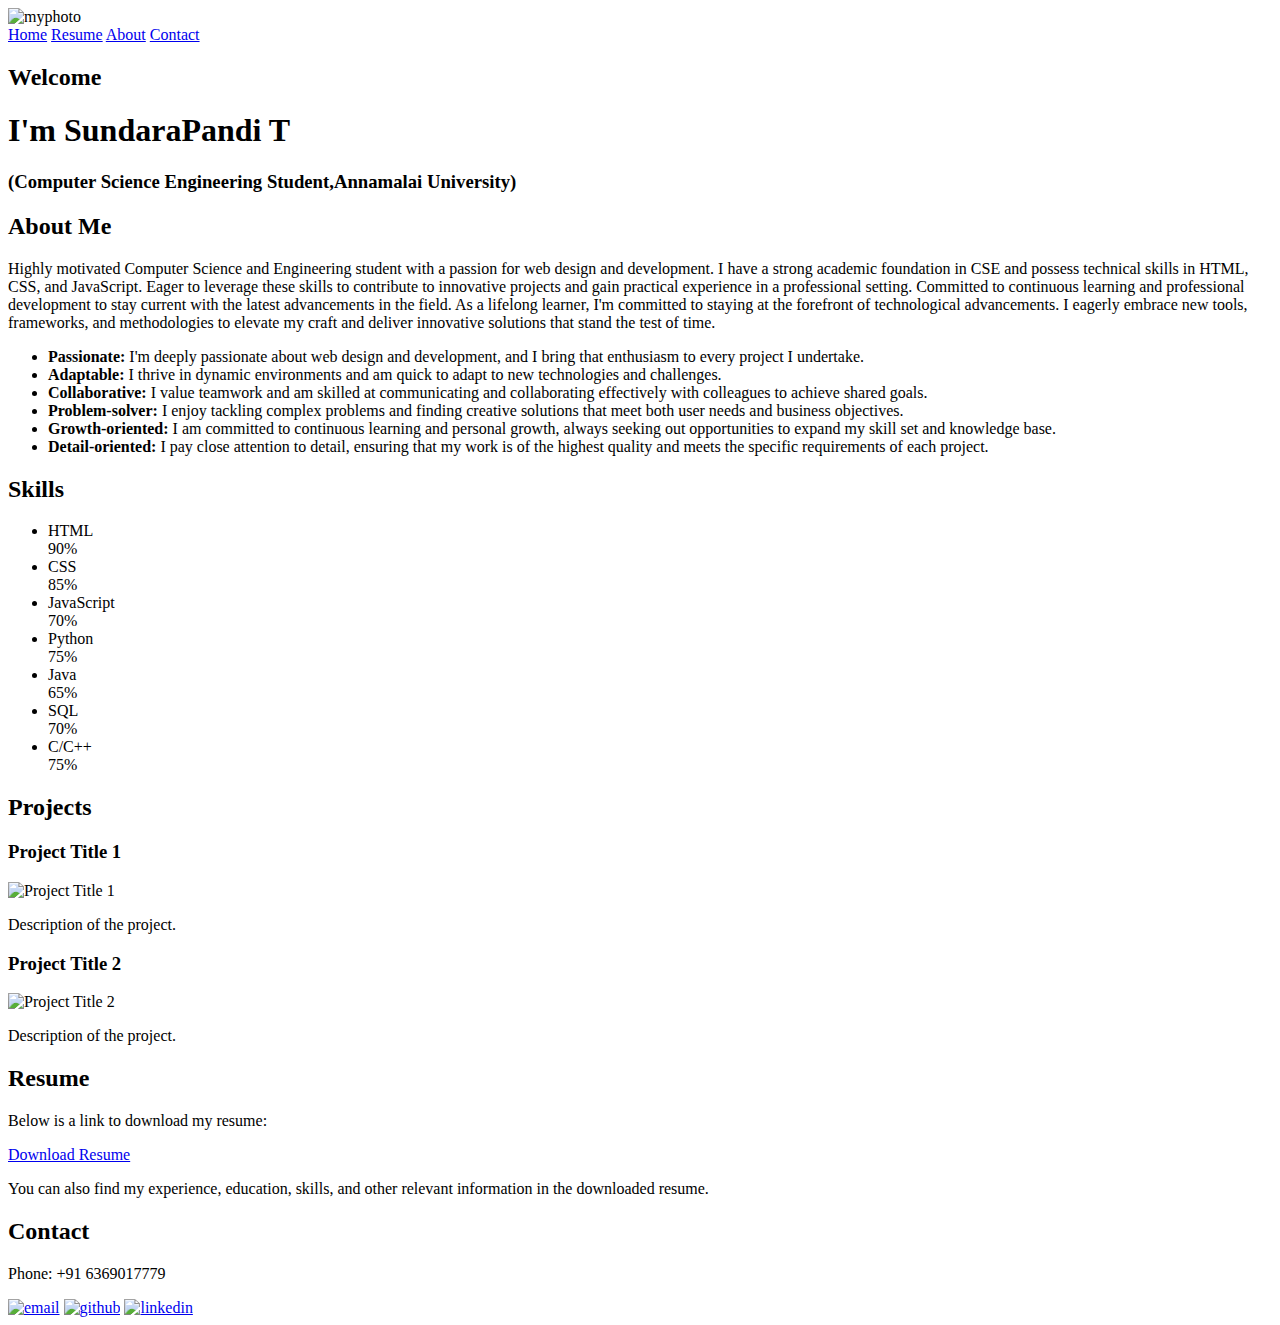
==== index.html @ 63374f0b "Update and rename portfolio/index.html to index.html" ====
<!DOCTYPE html>
<html lang="en">
<head>
    <meta charset="UTF-8">
    <meta http-equiv="X-UA-Compatible" content="IE=edge">
    <meta name="viewport" content="width=device-width, initial-scale=1.0">
    <title>MyWeb</title>
    <link rel="stylesheet" href="Portfolio_intern.css">
    <link rel="shortcut icon" href="s_logo.jpg" type="image/x-icon">
    <script>
        document.addEventListener('DOMContentLoaded', function() {
    // Get all links with the class 'scroll-link'
    var scrollLinks = document.querySelectorAll('.scroll-link');

    // Add click event listener to each link
    scrollLinks.forEach(function(link) {
        link.addEventListener('click', function(e) {
            e.preventDefault(); // Prevent default anchor behavior

            // Get the target section ID from the data-target attribute
            var targetId = this.getAttribute('data-target');
            var targetSection = document.querySelector(targetId);

            // Scroll to the target section smoothly
            targetSection.scrollIntoView({ behavior: 'smooth' });
        });
    });
});

    </script>
</head>
<body>
    <div class="web">
        <div class="about">
            <img src="C:\Users\ravip\OneDrive\Desktop\sundarpic.jpg" alt="myphoto" width="200" height="200">
            <br><a href="#" class="scroll-link" data-target="#home">Home</a>
            <a href="#resume" class="scroll-link" data-target="#resume">Resume</a>
            <a href="#about" class="scroll-link" data-target="#about">About</a>
            <a href="#contact" class="scroll-link" data-target="#contact">Contact</a>    
        </div>
        
        <div class="body">
            <h2>Welcome</h2>
            <h1>I'm <b>SundaraPandi T</b></h1>
            <h3>(Computer Science Engineering Student,Annamalai University)</h3>
        </div>
    </div>
    <div id="more-detail">
        <section id="about">
            <h2>About Me</h2>
            <p>Highly motivated Computer Science and Engineering student with a passion for web design and development. 
                I have a strong academic foundation in CSE and possess technical skills in HTML, CSS, and JavaScript. 
                Eager to leverage these skills to contribute to innovative projects and gain practical experience in a professional setting. 
                Committed to continuous learning and professional development to stay current with the latest advancements in the field.
                As a lifelong learner, I'm committed to staying at the forefront of technological advancements.
                I eagerly embrace new tools, frameworks, and methodologies to elevate my craft and deliver innovative solutions that stand the test of time.</p>

            <ul>
                <li><strong>Passionate:</strong> I'm deeply passionate about web design and development, and I bring that enthusiasm to every project I undertake.</li>
                <li><strong>Adaptable:</strong> I thrive in dynamic environments and am quick to adapt to new technologies and challenges.</li>
                <li><strong>Collaborative:</strong> I value teamwork and am skilled at communicating and collaborating effectively with colleagues to achieve shared goals.</li>
                <li><strong>Problem-solver:</strong> I enjoy tackling complex problems and finding creative solutions that meet both user needs and business objectives.</li>
                <li><strong>Growth-oriented:</strong> I am committed to continuous learning and personal growth, always seeking out opportunities to expand my skill set and knowledge base.</li>
                <li><strong>Detail-oriented:</strong> I pay close attention to detail, ensuring that my work is of the highest quality and meets the specific requirements of each project.</li>
            </ul>
        </section>
        
        
        <section id="skills">
    <h2>Skills</h2>
    <ul>
        <li>
            HTML
            <div class="skill-bar">
                <div class="skill-level" style="width: 90%;">90%</div>
            </div>
        </li>
        <li>
            CSS
            <div class="skill-bar">
                <div class="skill-level" style="width: 85%;">85%</div>
            </div>
        </li>
        <li>
            JavaScript
            <div class="skill-bar">
                <div class="skill-level" style="width: 70%;">70%</div>
            </div>
        </li>
        <li>
            Python
            <div class="skill-bar">
                <div class="skill-level" style="width: 75%;">75%</div>
            </div>
        </li>
        <li>
            Java
            <div class="skill-bar">
                <div class="skill-level" style="width: 65%;">65%</div>
            </div>
        </li>
        <li>
            SQL
            <div class="skill-bar">
                <div class="skill-level" style="width: 70%;">70%</div>
            </div>
        </li>
        <li>
            C/C++
            <div class="skill-bar">
                <div class="skill-level" style="width: 75%;">75%</div>
            </div>
        </li>
    </ul>
</section>

        
        <section id="projects">
            <h2>Projects</h2>
            <div class="project">
                <h3>Project Title 1</h3>
                <img src="project-image1.jpg" alt="Project Title 1">
                <p>Description of the project.</p>
            </div>
            <div class="project">
                <h3>Project Title 2</h3>
                <img src="project-image2.jpg" alt="Project Title 2">
                <p>Description of the project.</p>
            </div>
            <!-- Add more projects as needed -->
        </section>
        
        <section id="resume">
            <h2>Resume</h2>
            <p>Below is a link to download my resume:</p>
            <p id="download-button"><a href="https://github.com/SundarapandiT/SundarapandiT/blob/main/SUNDARAPANDI%20T.pdf" download="">Download Resume</a></p>
            <p>You can also find my experience, education, skills, and other relevant information in the downloaded resume.</p>
        </section>
        
        
        <section id="contact">
            <h2>Contact</h2>
            <!-- <p>Email: your@email.com</p> -->
            <p>Phone: +91 6369017779</p>
            <a href="mailto: sundarapandi1707@gmail.com"class="img1" target="_blank"><img src="gmail.png" alt="email" width="40" height="40"></a>
             <a href="https://github.com/SundarapandiT/" class="img1" target="_blank"><img src="github.png" alt="github" width="40" height="40"></a>
             <a href="https://www.linkedin.com/in/sundarapandi-t-5a1772247" target="_blank" class="img1"><img src="linkedin.png" alt="linkedin" width="40" height="40"></a>
        </section>
        
        <!-- <footer>
            <p>&copy; 2024 Your Name</p>
            <p>Additional Links or Information</p>
        </footer> -->
    </div>
    
    
</body>
</html>
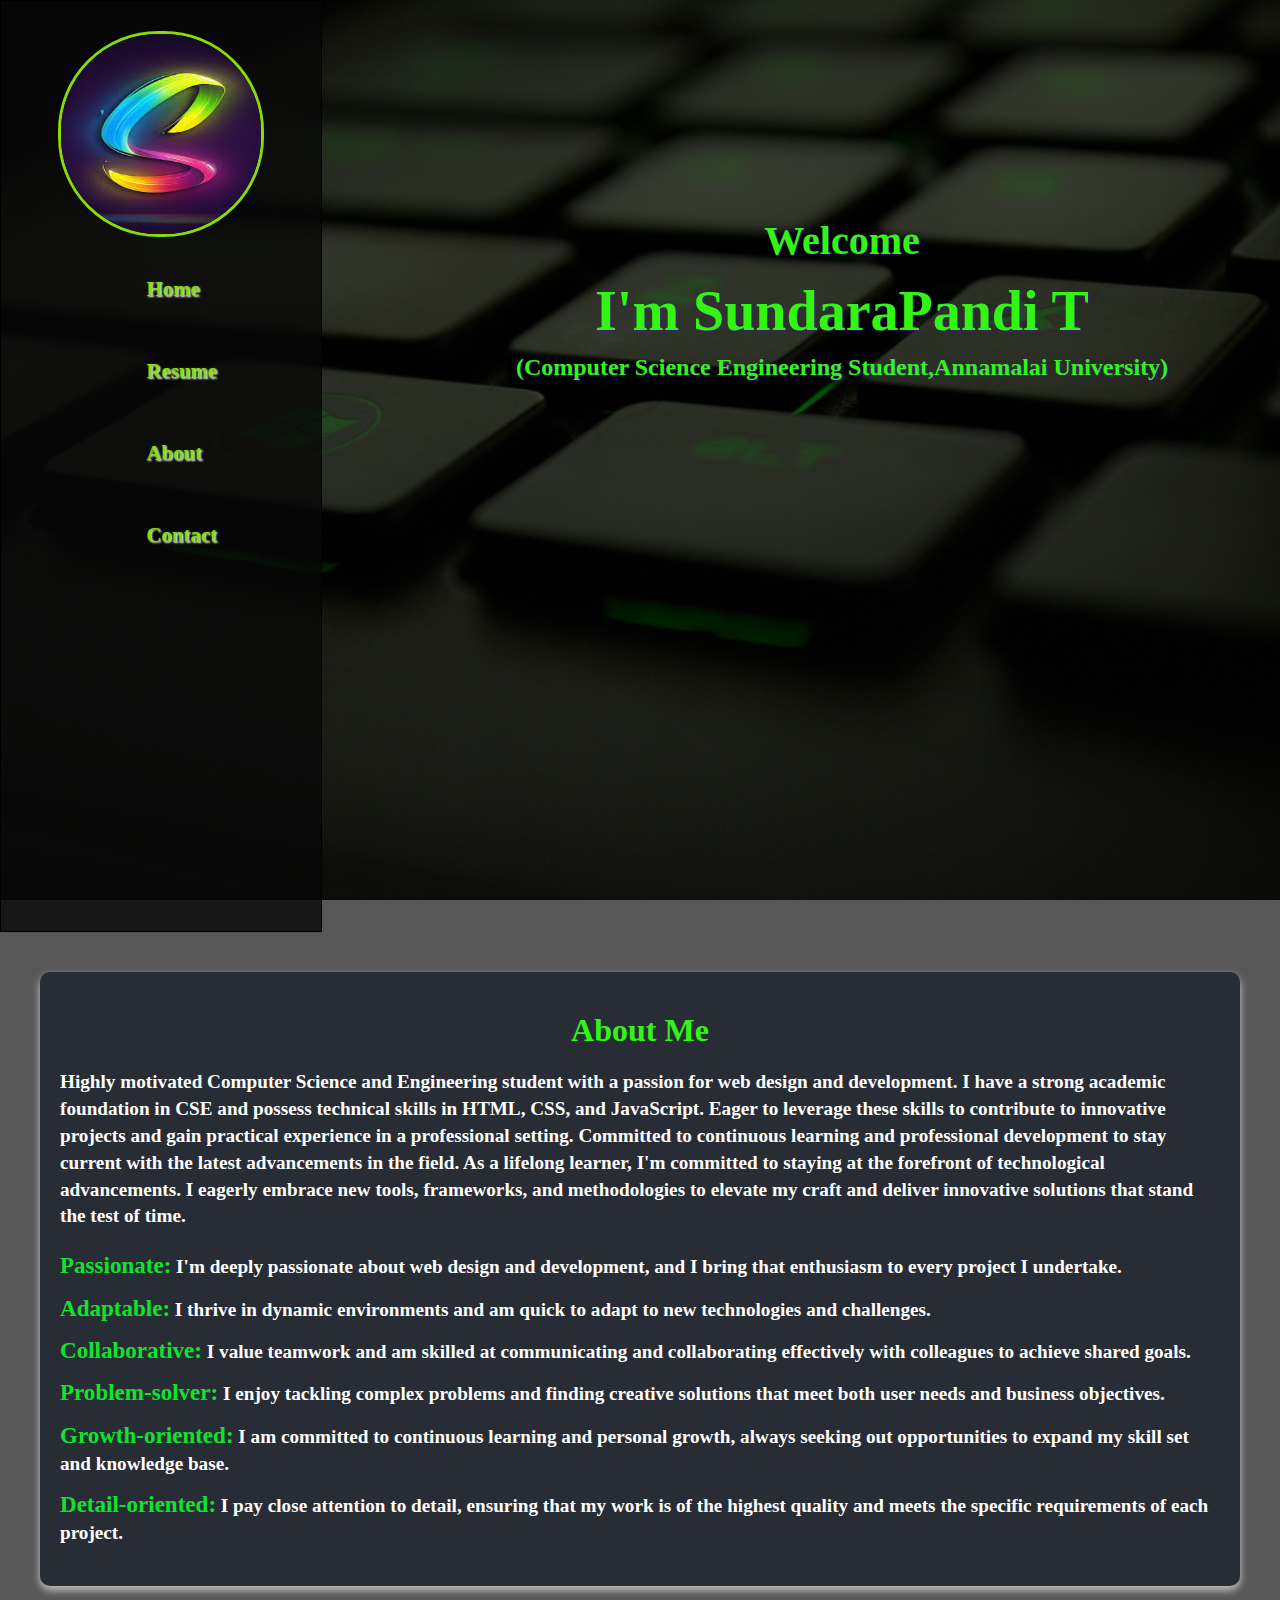
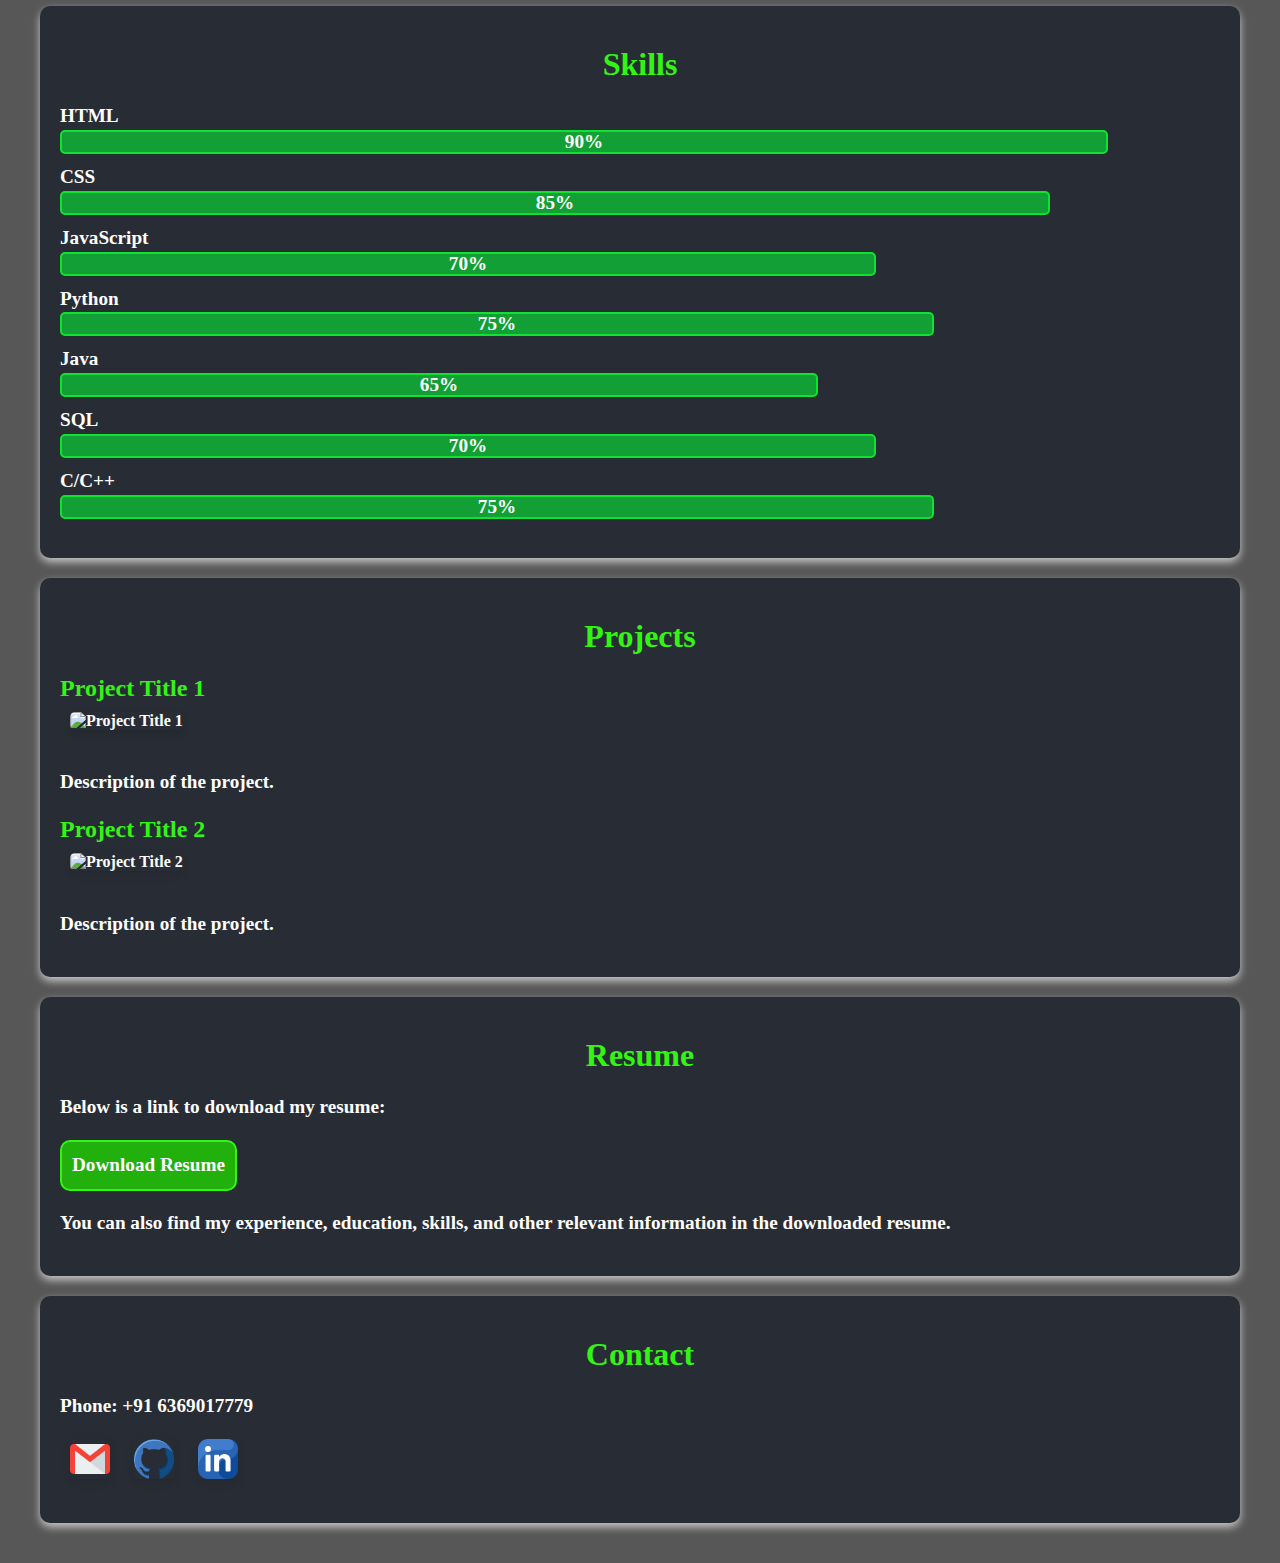
==== commit c17d211e: "Update index.html" ====
--- a/index.html
+++ b/index.html
@@ -5,7 +5,7 @@
     <meta http-equiv="X-UA-Compatible" content="IE=edge">
     <meta name="viewport" content="width=device-width, initial-scale=1.0">
     <title>MyWeb</title>
-    <link rel="stylesheet" href="Portfolio_intern.css">
+    <link rel="stylesheet" href="webstyle.css">
     <link rel="shortcut icon" href="s_logo.jpg" type="image/x-icon">
     <script>
         document.addEventListener('DOMContentLoaded', function() {
@@ -32,7 +32,7 @@
 <body>
     <div class="web">
         <div class="about">
-            <img src="C:\Users\ravip\OneDrive\Desktop\sundarpic.jpg" alt="myphoto" width="200" height="200">
+            <img src="./portfolio/S.jpg" alt="myphoto" width="200" height="200">
             <br><a href="#" class="scroll-link" data-target="#home">Home</a>
             <a href="#resume" class="scroll-link" data-target="#resume">Resume</a>
             <a href="#about" class="scroll-link" data-target="#about">About</a>
@@ -142,9 +142,9 @@
             <h2>Contact</h2>
             <!-- <p>Email: your@email.com</p> -->
             <p>Phone: +91 6369017779</p>
-            <a href="mailto: sundarapandi1707@gmail.com"class="img1" target="_blank"><img src="gmail.png" alt="email" width="40" height="40"></a>
-             <a href="https://github.com/SundarapandiT/" class="img1" target="_blank"><img src="github.png" alt="github" width="40" height="40"></a>
-             <a href="https://www.linkedin.com/in/sundarapandi-t-5a1772247" target="_blank" class="img1"><img src="linkedin.png" alt="linkedin" width="40" height="40"></a>
+            <a href="mailto: sundarapandi1707@gmail.com"class="img1" target="_blank"><img src="./portfolio/gmail.png" alt="email" width="40" height="40"></a>
+             <a href="https://github.com/SundarapandiT/" class="img1" target="_blank"><img src="./portfolio/github.png" alt="github" width="40" height="40"></a>
+             <a href="https://www.linkedin.com/in/sundarapandi-t-5a1772247" target="_blank" class="img1"><img src="./portfolio/linkedin.png" alt="linkedin" width="40" height="40"></a>
         </section>
         
         <!-- <footer>
--- a/webstyle.css
+++ b/webstyle.css
@@ -0,0 +1,193 @@
+body {
+    font-family: 'Times New Roman', Times, serif;
+    background: url('./portfolio/webbg.jpg') no-repeat center center fixed;
+    background-size: cover;
+    min-height: 100vh;
+    margin: 0;
+    padding: 0;
+}
+
+div.web {
+    display: flex;
+    flex-wrap: wrap;
+    background-color: rgba(0, 0, 0, 0.658);
+    line-height: 2em;
+}
+
+.about {
+    flex: 0 0 25%; /* 25% width on desktop */
+    min-width: 200px; /* Minimum width */
+    border: 1px solid black;
+    text-align: center;
+    padding-top: 30px;
+    background-color: rgb(8, 7, 7, 0.8);
+    height: 100vh;
+}
+
+.about a {
+    text-decoration: none;
+    display: flex;
+    padding: 25px;
+    padding-left: 7em;
+    font-weight: 600;
+    font-size: 1.3em;
+    text-shadow: 1px 1px 2px white;
+    color: rgb(136, 218, 13);
+    transition: 0.3s ease-in-out;
+}
+
+.about a:hover {
+    color: rgb(77, 255, 0);
+    /* text-transform: uppercase; */
+    border: 2px solid rgb(7, 159, 7);
+    border-radius: 10px;
+    letter-spacing: 3px;
+}
+
+.about img {
+    border-radius: 100px;
+    border: 3px solid rgb(136, 219, 10);
+}
+
+.body {
+    text-align: center;
+    padding: 30px;
+    padding-top: 12em;
+    padding-left: 7em;
+    flex: 2;
+}
+
+h1, h2, h3 {
+    font-weight: 600;
+    color: #32f514; /* Green color */
+    text-shadow: 1px 1px 2px rgba(83, 12, 216, 0.637);
+    margin-bottom: 10px;
+    transition: color 0.3s ease, text-shadow 0.3s ease; /* Added transition effect */
+}
+
+h1 {
+    font-size: 3.5em; /* Increased font size */
+}
+
+h2 {
+    font-size: 2.5em; /* Increased font size */
+}
+
+h3 {
+    font-size: 1.5em; /* Increased font size */
+}
+
+#more-detail {
+    /* background-color: #151920; */
+    background-color: rgba(0, 0, 0, 0.658);
+     /* Dark mode background color */
+    padding: 20px; /* Add padding for spacing */
+    color: white; /* Set text color to white */
+}
+
+#more-detail h1,
+#more-detail h2,
+#more-detail h3 {
+    font-weight: bold; /* Reset font weight */
+    color: #32f514; /* Green color */
+    text-shadow: none; /* Remove text shadow */
+    margin-top: 20px; /* Add margin for separation */
+}
+
+section {
+    padding: 20px;
+    background-color: #282c34; /* Slightly blackish appearance */
+    margin: 20px;
+    border-radius: 10px;
+    box-shadow: 0 4px 8px rgba(255, 255, 255, 0.68);
+    color: white; /* Set text color to white */
+    font-weight: 600;
+    transition: color 0.3s ease, text-shadow 0.3s ease; /* Added transition effect */
+}
+
+section h2 {
+    color: #32f514; /* Green color */
+    text-align: center;
+    margin-bottom: 20px;
+    font-size: 2em; /* Increased font size */
+}
+
+section ul {
+    color: #ffffff;
+    line-height: 1.4;
+    font-size: larger;
+}
+
+section ul strong {
+    color: #11e230;
+    font-size: larger;
+}
+
+section p {
+    color: #ffffff;
+    line-height: 1.4;
+    font-size: larger; /* Decreased font size */
+}
+
+section img {
+    display:inline-block;
+    margin: 0 10px 20px; /* Center align images and add bottom margin */
+    max-width: 100%;
+    border-radius: 5px;
+    box-shadow: 0 4px 8px rgba(0, 0, 0, 0.1);
+}
+
+section ul {
+    list-style-type: none;
+    padding: 0;
+}
+
+section li {
+    margin-bottom: 10px;
+}
+
+section a {
+    text-decoration: none;
+    color: #0ea5e6;
+    font-weight: bold;
+}
+
+section #download-button a {
+    background-color: #22b00c; /* Green button background color */
+    color: white; /* Text color */
+    border: 2px solid #32f514; /* Border color */
+    border-radius: 10px;
+    padding: 10px;
+    display: inline-block;
+    transition: background-color 0.3s ease; /* Added transition effect */
+}
+
+section #download-button a:hover {
+    background-color: #11e230; /* Darker green on hover */
+}
+
+section a:hover {
+    text-decoration: underline;
+}
+
+.skill-level {
+    border: 2px solid #11e230;
+    background-color: rgba(0, 255, 55, 0.546);
+    color: white;
+    border-radius: 5px;
+    text-align: center;
+    height: 100%;
+    line-height: 20px;
+}
+
+/* CSS for both mobile and desktop */
+@media screen and (max-width: 768px) {
+    .about {
+        flex: 0 0 100%; /* Full width on mobile */
+        margin-left: 0;
+    }
+
+    .body {
+        padding-left: 0; /* No padding on left for mobile */
+    }
+}
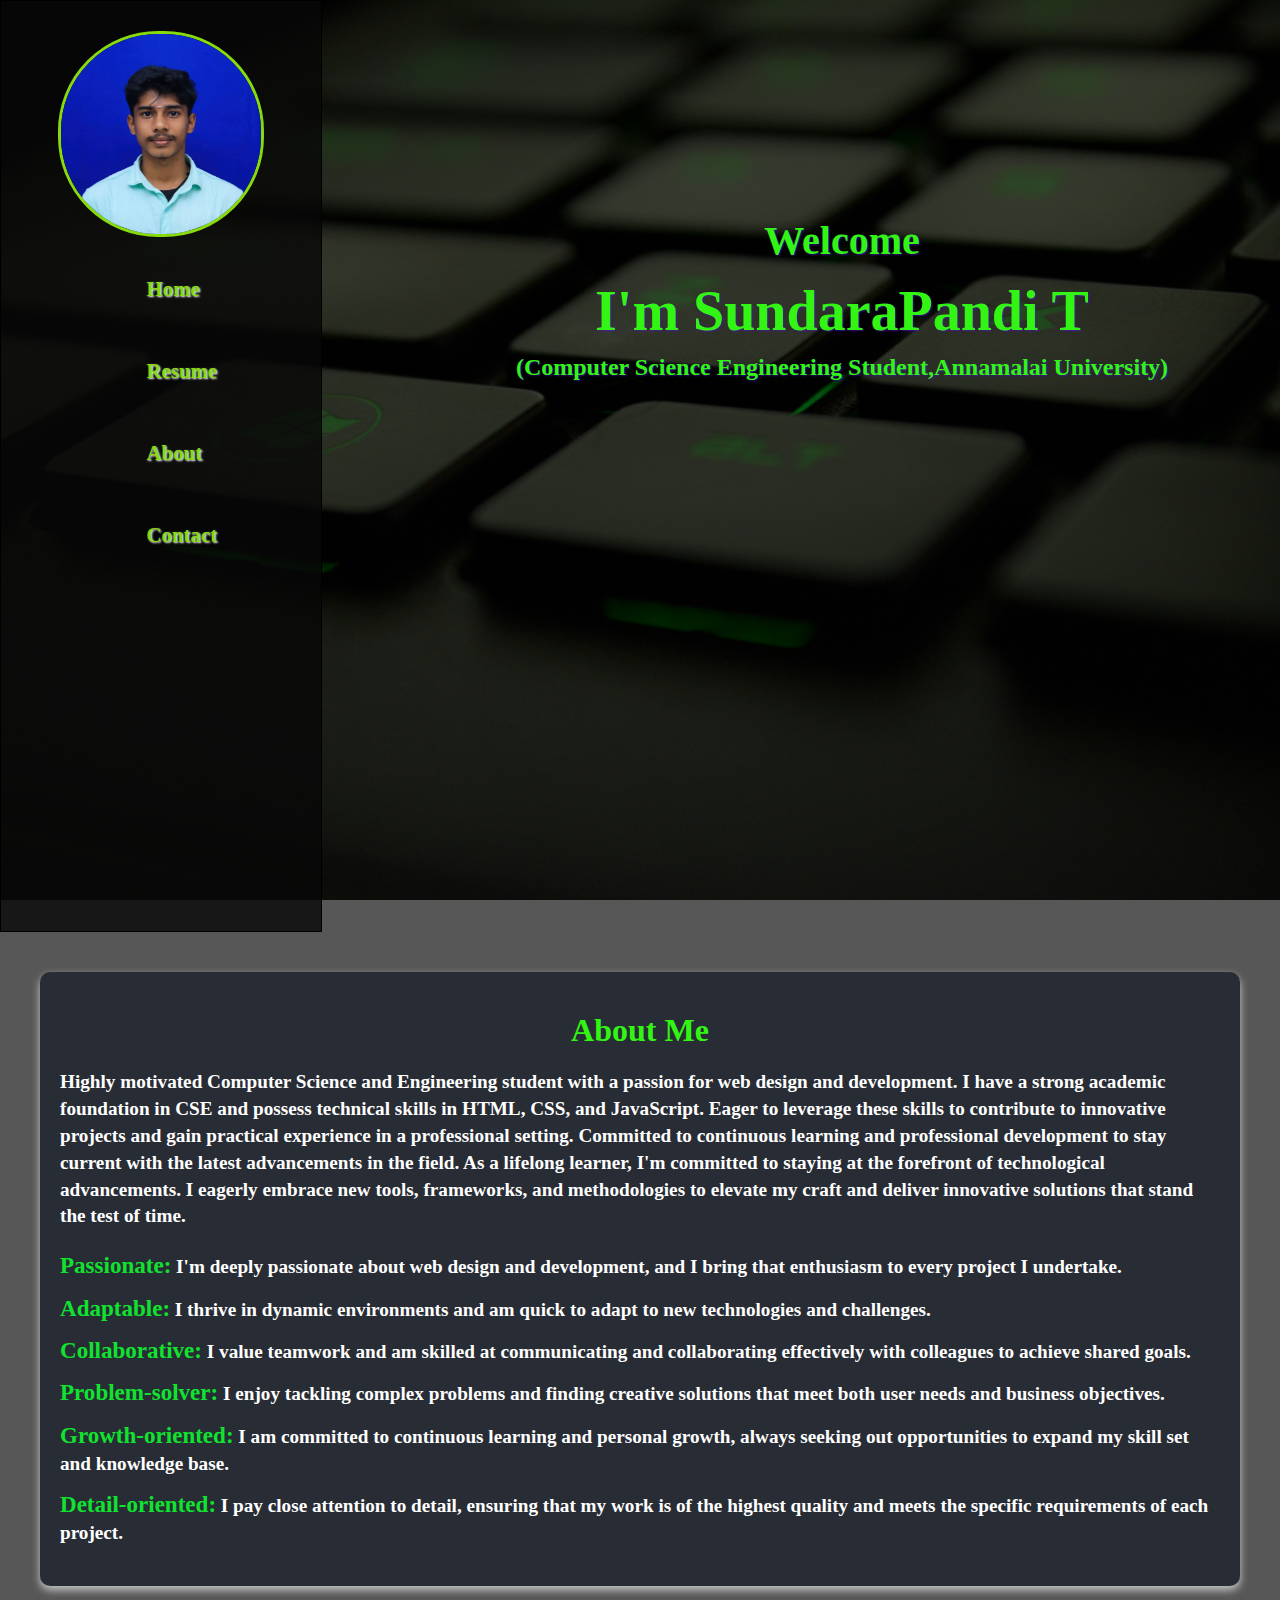
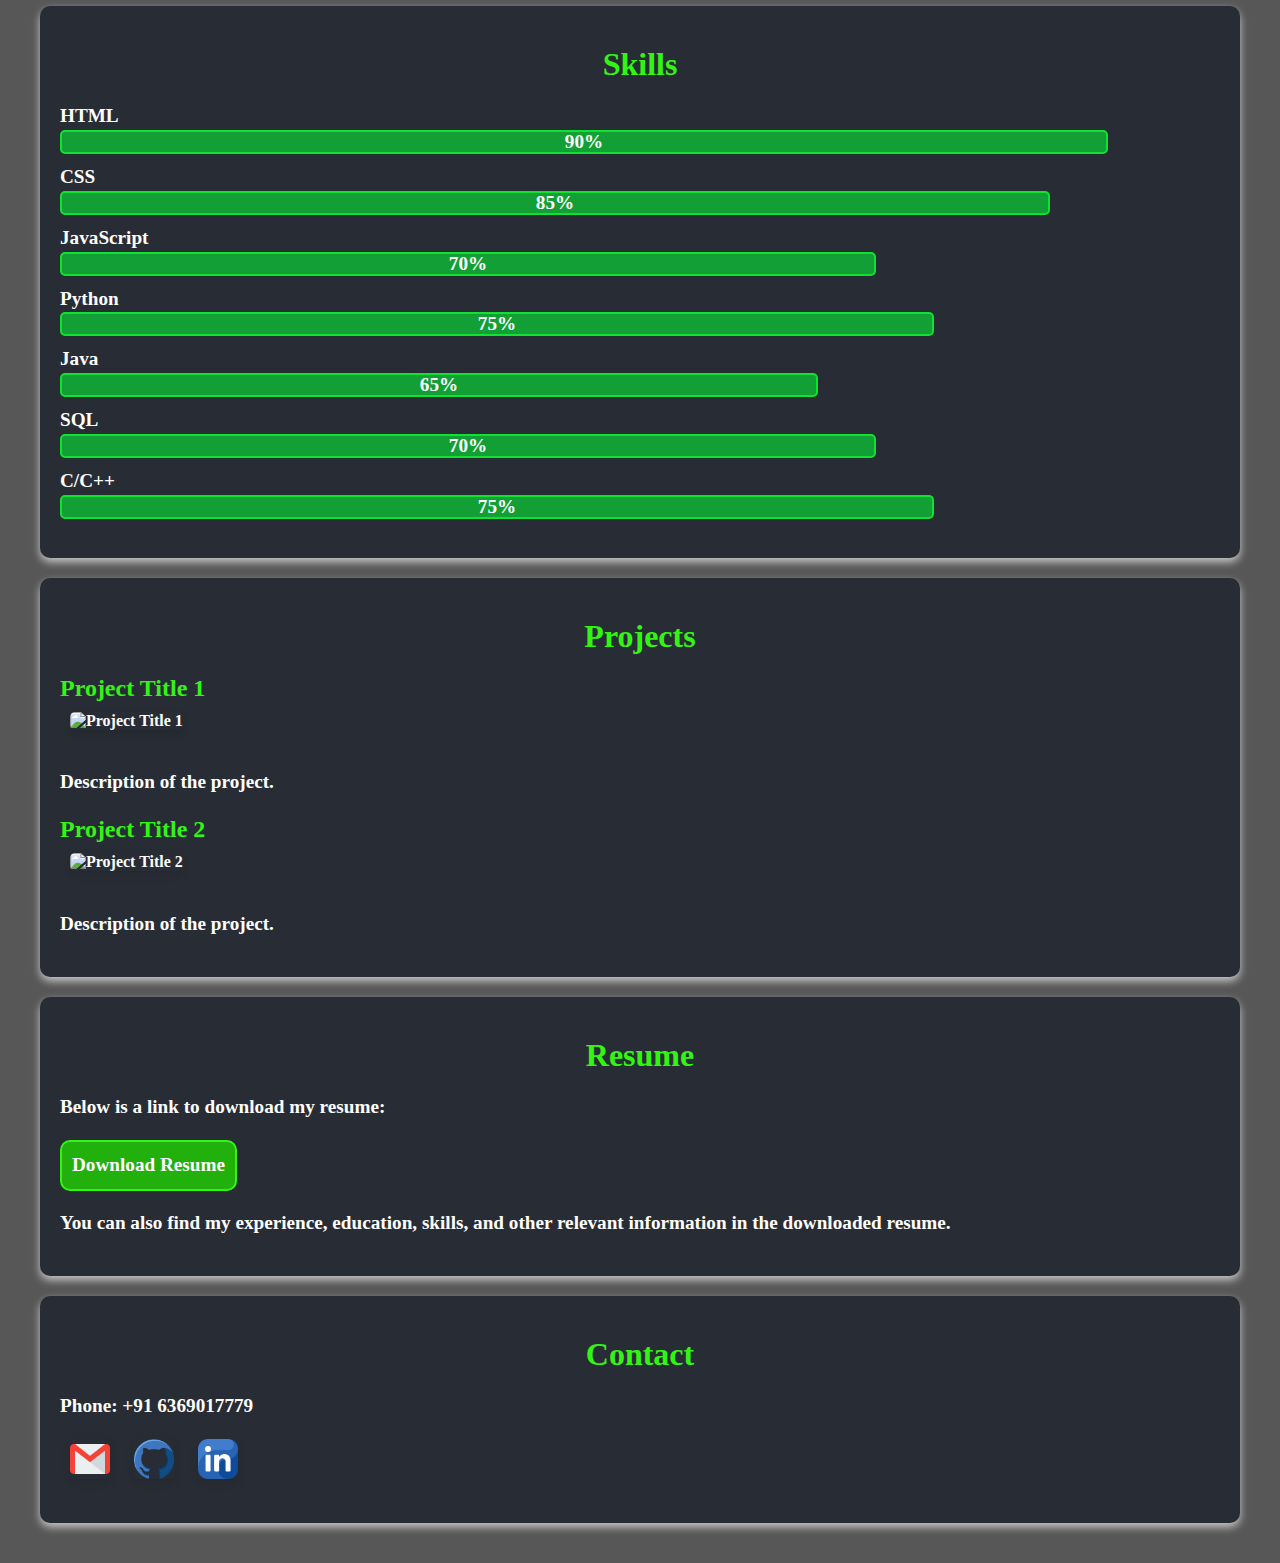
==== commit 79674634: "Update index.html" ====
--- a/index.html
+++ b/index.html
@@ -32,7 +32,7 @@
 <body>
     <div class="web">
         <div class="about">
-            <img src="./portfolio/S.jpg" alt="myphoto" width="200" height="200">
+            <img src="./portfolio/sundarpic.jpg" alt="myphoto" width="200" height="200">
             <br><a href="#" class="scroll-link" data-target="#home">Home</a>
             <a href="#resume" class="scroll-link" data-target="#resume">Resume</a>
             <a href="#about" class="scroll-link" data-target="#about">About</a>
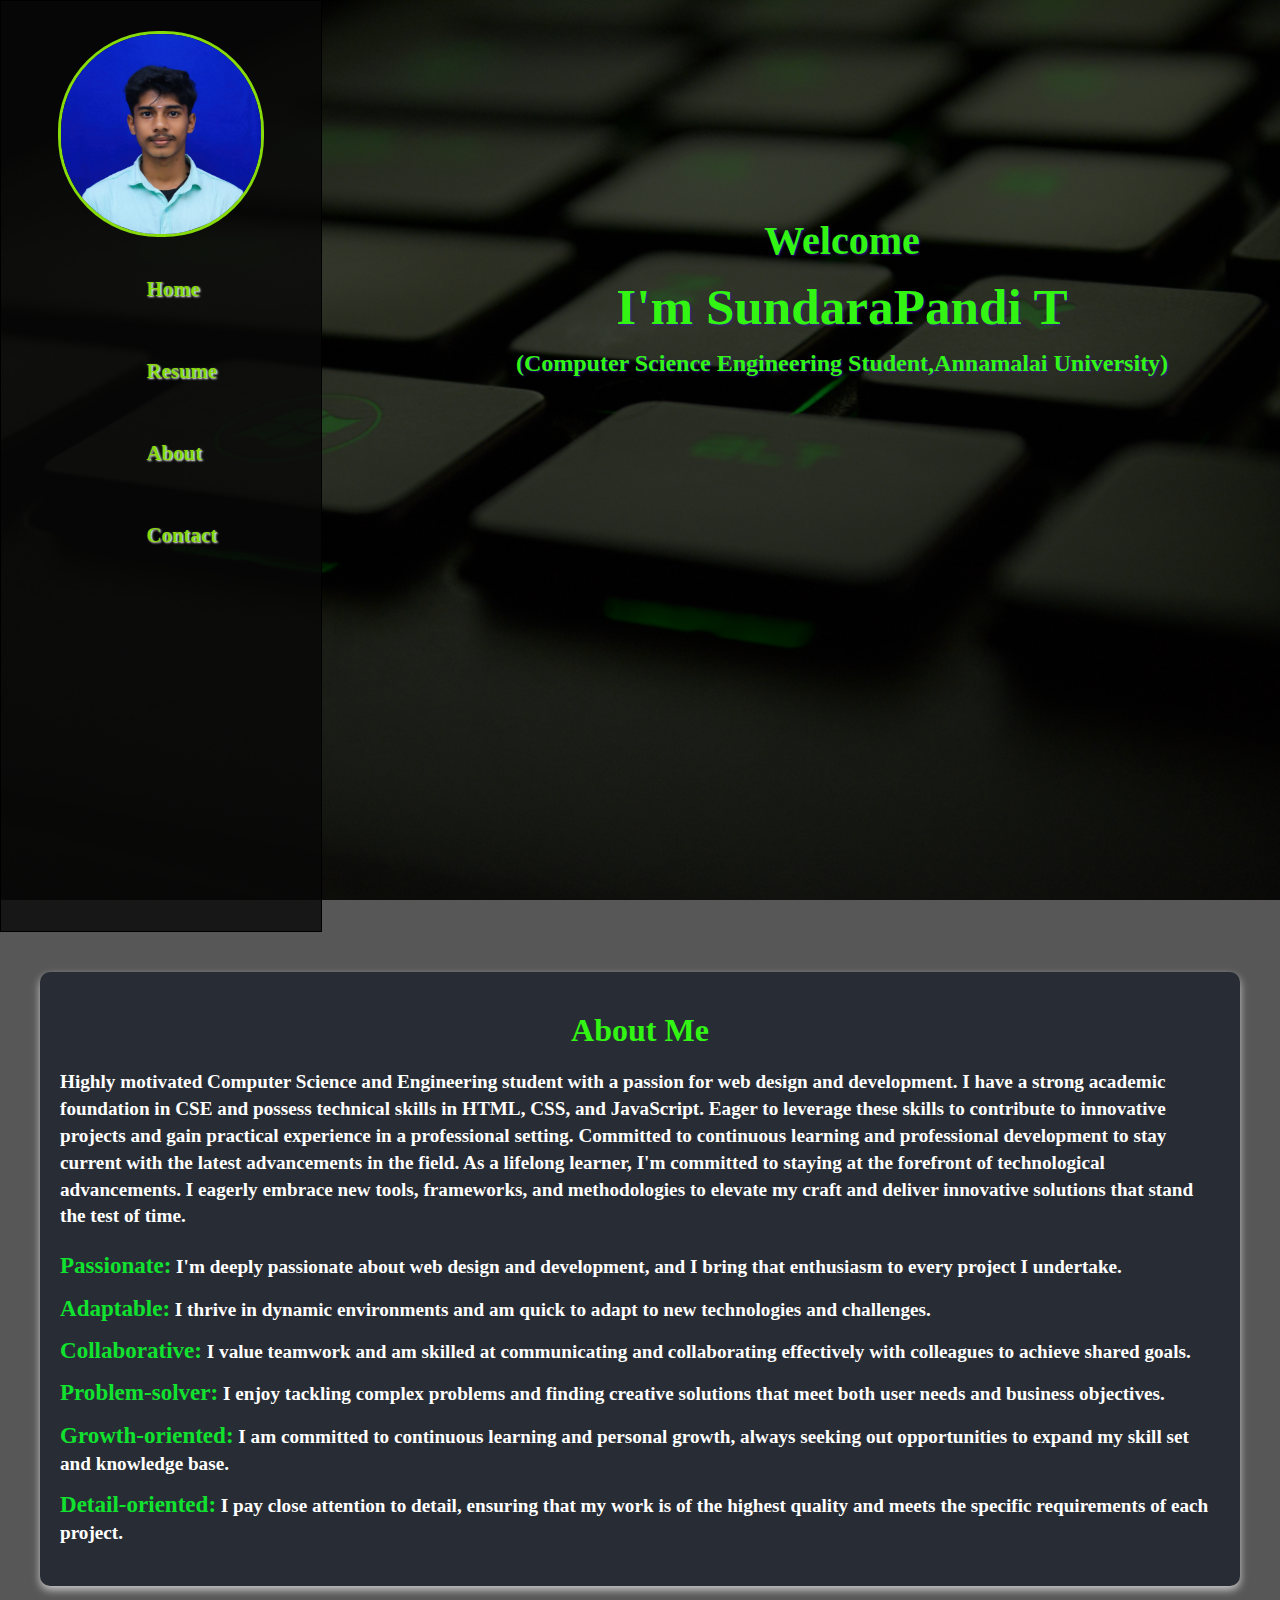
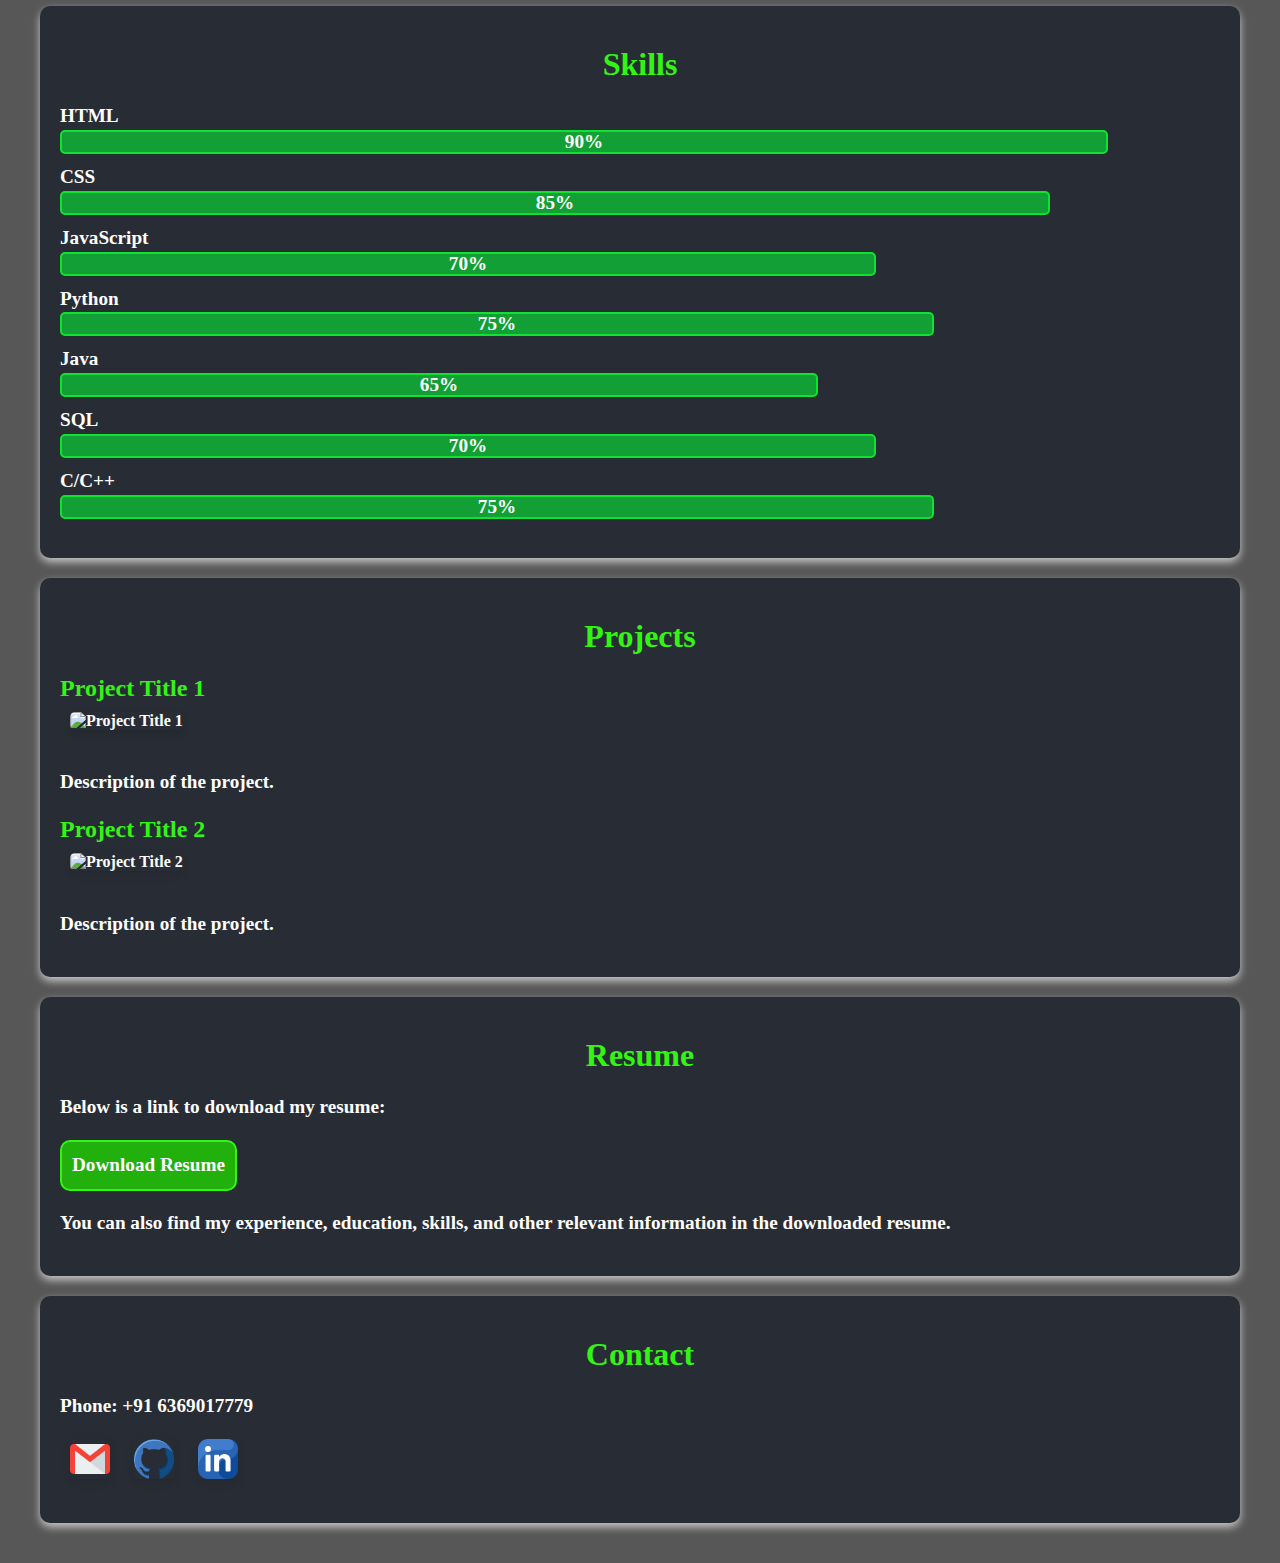
==== commit ac2a3566: "Update index.html" ====
--- a/index.html
+++ b/index.html
@@ -133,7 +133,7 @@
         <section id="resume">
             <h2>Resume</h2>
             <p>Below is a link to download my resume:</p>
-            <p id="download-button"><a href="https://github.com/SundarapandiT/SundarapandiT/blob/main/SUNDARAPANDI%20T.pdf" download="">Download Resume</a></p>
+            <p id="download-button"><a href="./portfolio//SUNDARAPANDI T.pdf" download="">Download Resume</a></p>
             <p>You can also find my experience, education, skills, and other relevant information in the downloaded resume.</p>
         </section>
         
--- a/webstyle.css
+++ b/webstyle.css
@@ -66,7 +66,7 @@
 }
 
 h1 {
-    font-size: 3.5em; /* Increased font size */
+    font-size: 3.2em; /* Increased font size */
 }
 
 h2 {
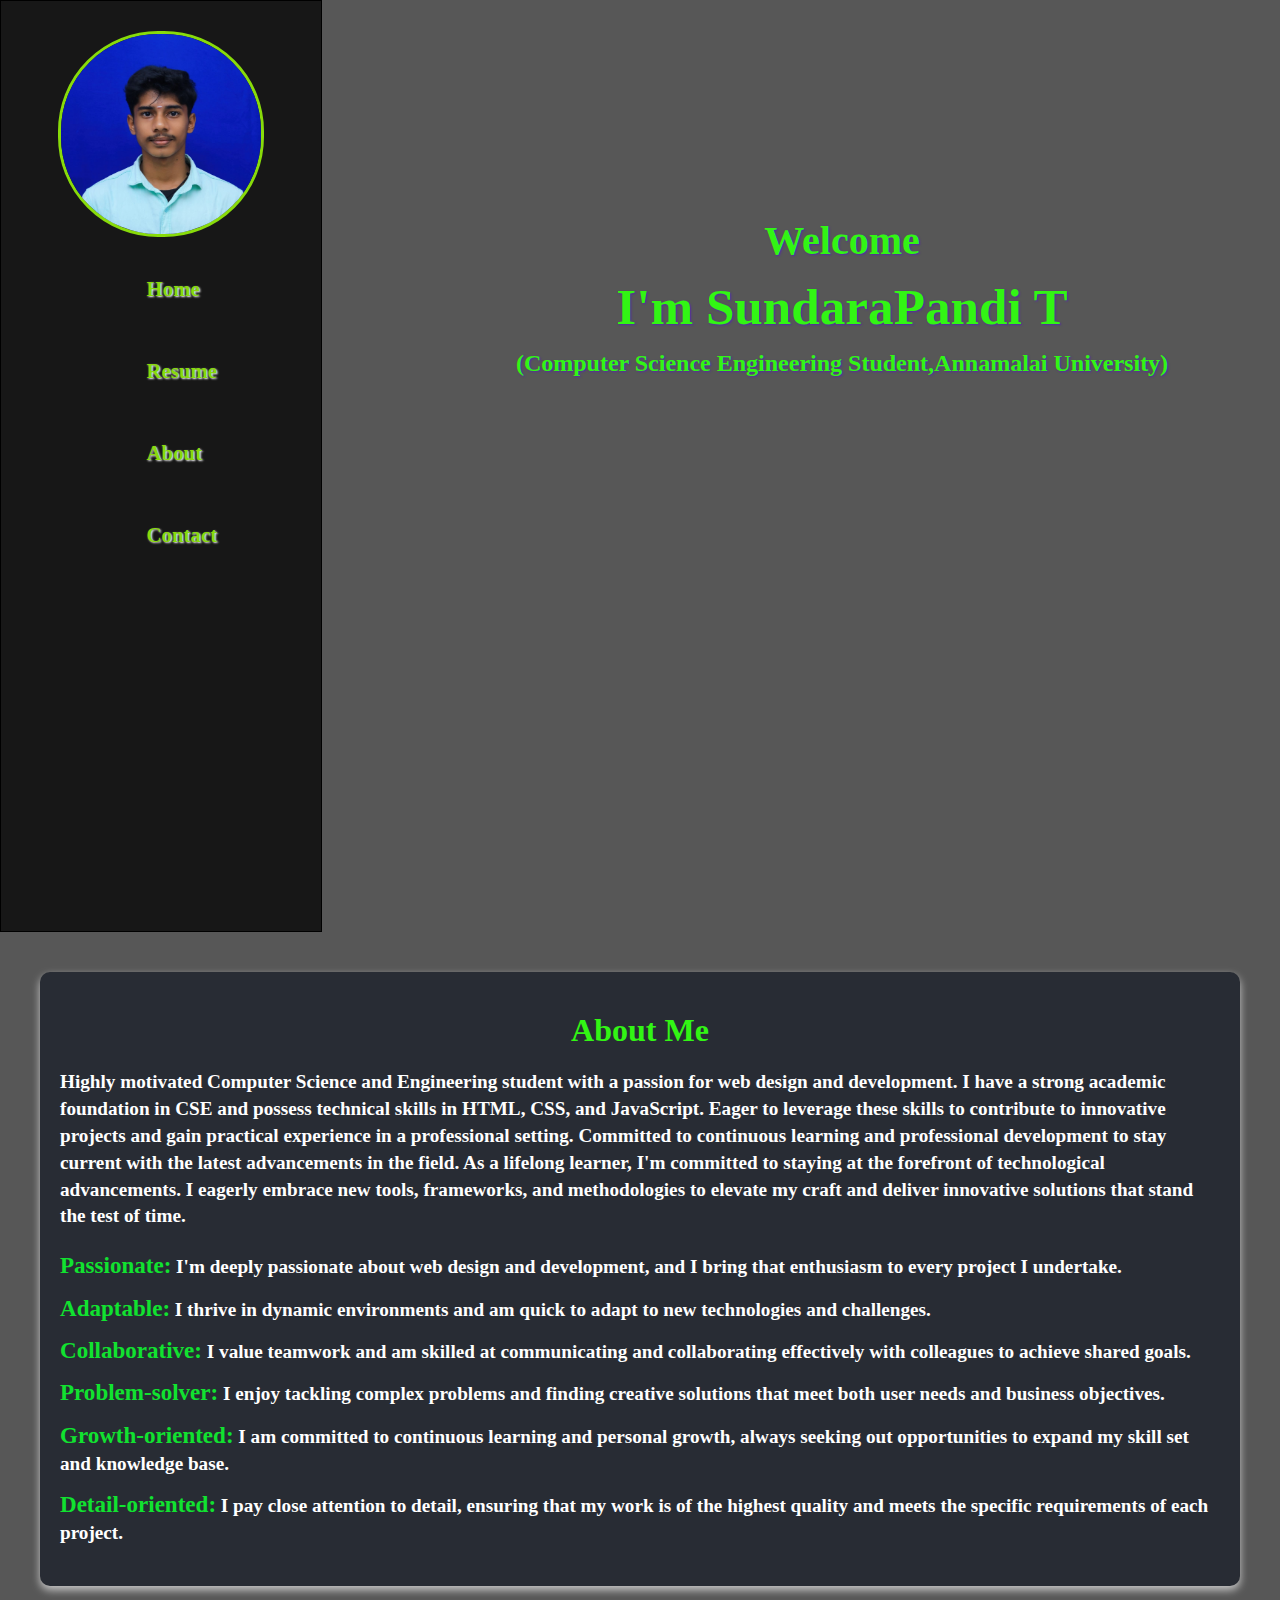
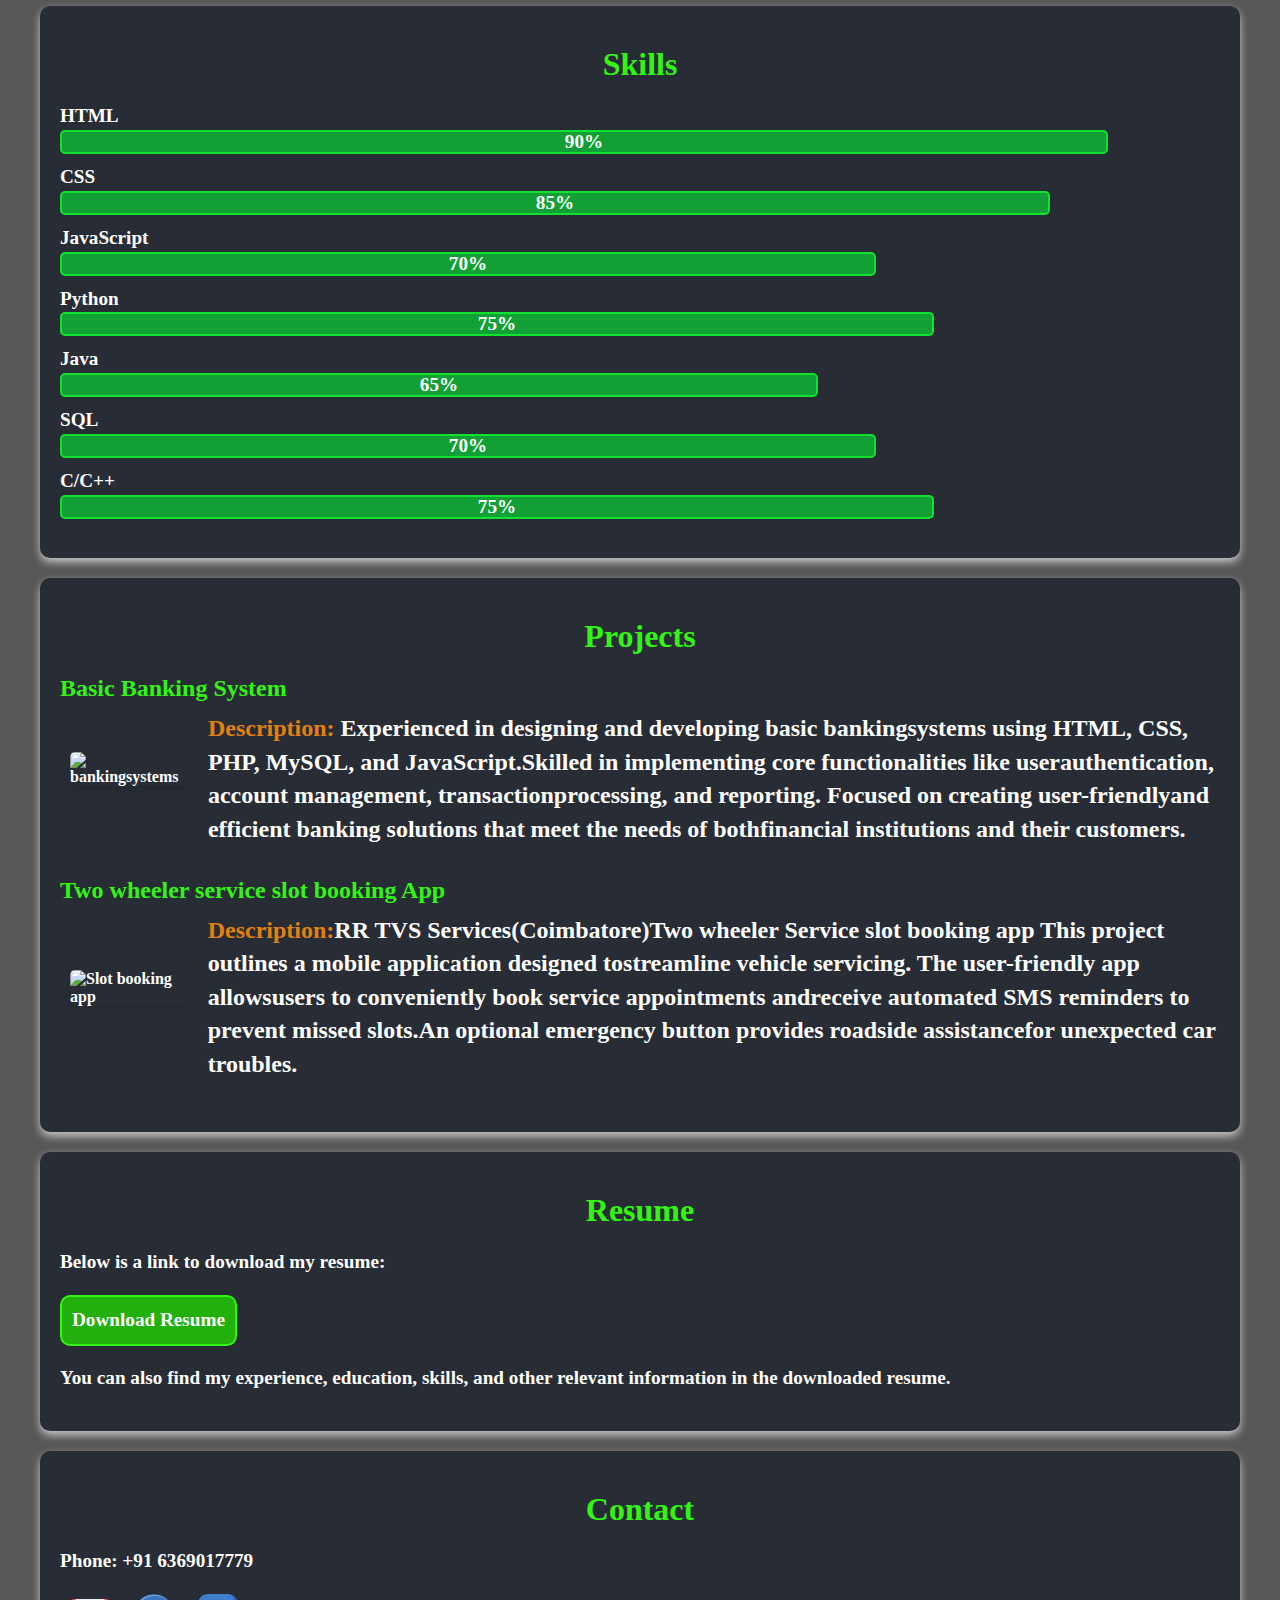
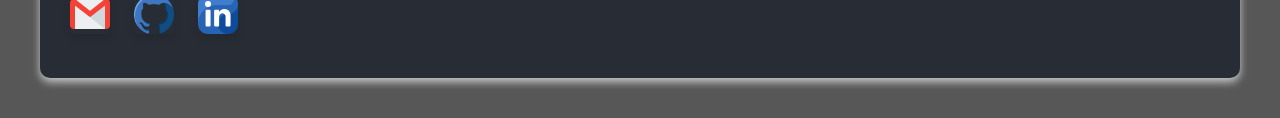
==== commit 8d379972: "Update index.html" ====
--- a/index.html
+++ b/index.html
@@ -115,18 +115,20 @@
 </section>
 
         
-        <section id="projects">
+       <section id="projects">
             <h2>Projects</h2>
-            <div class="project">
-                <h3>Project Title 1</h3>
-                <img src="project-image1.jpg" alt="Project Title 1">
-                <p>Description of the project.</p>
-            </div>
-            <div class="project">
-                <h3>Project Title 2</h3>
-                <img src="project-image2.jpg" alt="Project Title 2">
-                <p>Description of the project.</p>
-            </div>
+                <h3>Basic Banking System</h3>
+                <div class="project">
+                <img src="./portfolio/bankingsystemUI.png" alt="bankingsystems">
+                <p><b>Description:</b> Experienced in designing and developing basic bankingsystems using HTML, CSS, PHP, MySQL, and JavaScript.Skilled in implementing core functionalities like userauthentication, account management, transactionprocessing, and reporting. Focused on creating user-friendlyand efficient banking solutions that meet the needs of bothfinancial institutions and their customers.
+                    <!-- Creating a simply dynamic Website which has the following specs. Start with creating a dummy data in Mysql database using Wampserver.Flow: : Home page>VIew all customers>Select and view one customer>Transfer money>Select customer to transfer to>view all customer.It has no login page or No any user creation.Only transfer of money between multiple users.</p> -->
+                </div>
+                <h3>Two wheeler service slot booking App</h3>
+                <div class="project">
+                <img src="./portfolio/RRtvs-ui.png" alt="Slot booking app">
+                <p><b>Description:</b>RR TVS Services(Coimbatore)Two wheeler Service slot booking app
+                    This project outlines a mobile application designed tostreamline vehicle servicing. The user-friendly app allowsusers to conveniently book service appointments andreceive automated SMS reminders to prevent missed slots.An optional emergency button provides roadside assistancefor unexpected car troubles.</p>
+                </div>
             <!-- Add more projects as needed -->
         </section>
         
--- a/webstyle.css
+++ b/webstyle.css
@@ -1,6 +1,6 @@
 body {
     font-family: 'Times New Roman', Times, serif;
-    background: url('./portfolio/webbg.jpg') no-repeat center center fixed;
+    background: url('webbg.jpg') no-repeat center center fixed;
     background-size: cover;
     min-height: 100vh;
     margin: 0;
@@ -132,7 +132,7 @@
 section img {
     display:inline-block;
     margin: 0 10px 20px; /* Center align images and add bottom margin */
-    max-width: 100%;
+    max-width: 30%;
     border-radius: 5px;
     box-shadow: 0 4px 8px rgba(0, 0, 0, 0.1);
 }
@@ -150,6 +150,32 @@
     text-decoration: none;
     color: #0ea5e6;
     font-weight: bold;
+}
+/* Adjust image and paragraph styles */
+.project {
+    display: flex; /* Use flexbox layout for each project */
+    align-items: center; /* Align items vertically */
+    margin-bottom: 30px; /* Add bottom margin between projects */
+}
+
+
+.project img {
+    width: 40%; /* Set width of the image */
+    max-width: 400px; /* Limit the maximum width */
+    border-radius: 5px;
+    box-shadow: 0 4px 8px rgba(0, 0, 0, 0.1);
+    margin-right: 20px; /* Add right margin to separate image from text */
+}
+
+.project p {
+     /* Allow paragraph to grow and fill available space */
+    color: #ffffff;
+    line-height: 1.4;
+    font-size: 1.5em;
+    margin: 0; /* Remove default margin */
+}
+.project p b{
+        color: #e28011;
 }
 
 section #download-button a {
